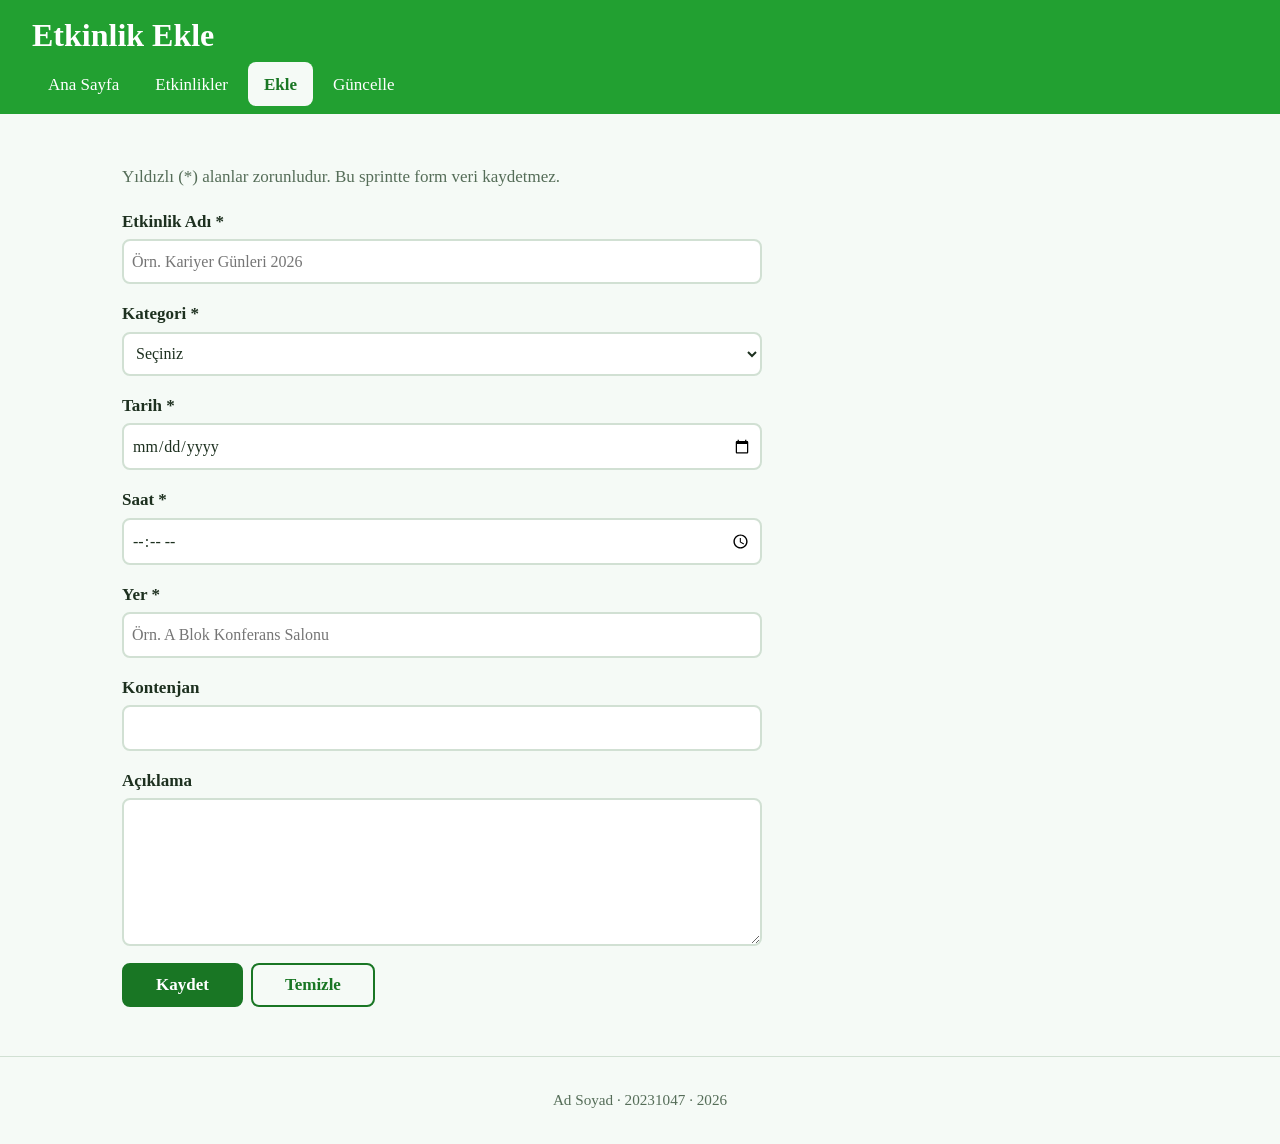
==== sprint2/etkinlik-ekle.html @ 95894797 "sprint-2 eklendi" ====
<!DOCTYPE html>
<html lang="tr">
<head>
  <meta charset="utf-8">
  <meta name="viewport" content="width=device-width, initial-scale=1">
  <title>Kampüs Etkinlikleri — Etkinlik Ekle</title>
  <link rel="stylesheet" href="css/20231047.css">
</head>
<body>

  <header class="site-baslik">
    <h1>Etkinlik Ekle</h1>
  </header>

  <nav class="menu">
    <ul>
      <li><a href="index.html">Ana Sayfa</a></li>
      <li><a href="etkinlikler.html">Etkinlikler</a></li>
      <li><a href="etkinlik-ekle.html" aria-current="page">Ekle</a></li>
      <li><a href="etkinlik-guncelle.html">Güncelle</a></li>
    </ul>
  </nav>

  <main>
    <p class="bilgi">Yıldızlı (*) alanlar zorunludur. Bu sprintte form veri kaydetmez.</p>

    <form class="form" action="etkinlikler.html" method="get">
      <p class="alan">
        <label for="ad">Etkinlik Adı *</label>
        <input type="text" id="ad" name="ad" maxlength="80" placeholder="Örn. Kariyer Günleri 2026" required>
      </p>

      <p class="alan">
        <label for="kategori">Kategori *</label>
        <select id="kategori" name="kategori" required>
          <option value="">Seçiniz</option>
          <option value="seminer">Seminer</option>
          <option value="atolye">Atölye</option>
          <option value="soylesi">Söyleşi</option>
          <option value="yarisma">Yarışma</option>
        </select>
      </p>

      <p class="alan">
        <label for="tarih">Tarih *</label>
        <input type="date" id="tarih" name="tarih" required>
      </p>

      <p class="alan">
        <label for="saat">Saat *</label>
        <input type="time" id="saat" name="saat" required>
      </p>

      <p class="alan">
        <label for="yer">Yer *</label>
        <input type="text" id="yer" name="yer" maxlength="80" placeholder="Örn. A Blok Konferans Salonu" required>
      </p>

      <p class="alan">
        <label for="kontenjan">Kontenjan</label>
        <input type="number" id="kontenjan" name="kontenjan" min="1" max="1000">
      </p>

      <p class="alan">
        <label for="aciklama">Açıklama</label>
        <textarea id="aciklama" name="aciklama" rows="5"></textarea>
      </p>

      <p class="form-butonlar">
        <button type="submit" class="buton">Kaydet</button>
        <button type="reset" class="buton buton-ikincil">Temizle</button>
      </p>
    </form>
  </main>

  <footer>
    <p>Ad Soyad &middot; 20231047 &middot; 2026</p>
  </footer>

</body>
</html>
---- sprint2/css/20231047.css ----
/* Ad Soyad — 20231047
   Renk tonu: 20231047 mod 360 = 127   |   Font: son hane 7 → Palatino */

/* ===== 1. Tasarım değişkenleri ===== */
:root {
  --no: 20231047;                    /* öğrenci numarasının tamamı */
  --ton: mod(var(--no), 360);        /* 0–359 arası renk tonu */

  --renk-ana:       hsl(var(--ton) 65% 38%);
  --renk-ana-koyu:  hsl(var(--ton) 65% 28%);
  --renk-yardimci:  hsl(calc(var(--ton) + 180) 60% 45%);
  --renk-zemin:     hsl(var(--ton) 30% 97%);
  --renk-kart:      #ffffff;
  --renk-kenar:     hsl(var(--ton) 20% 85%);
  --renk-metin:     hsl(var(--ton) 25% 15%);
  --renk-soluk:     hsl(var(--ton) 12% 38%);
  --renk-baslik-yazi: #ffffff;
  --renk-hata:      #c53030;
  --renk-hata-zemin:#fff5f5;

  --font: "Palatino Linotype", Palatino, serif;   /* son hane 7 */

  --bosluk-s: 0.5rem;
  --bosluk-m: 1rem;
  --bosluk-l: 2rem;
  --kose: 8px;
  --icerik-genislik: 1100px;
  --dokunma: 44px;                   /* parmakla basılabilir en küçük yükseklik */
}

/* ===== 2. Temel ayarlar ===== */
*,
*::before,
*::after {
  box-sizing: border-box;
}

body {
  margin: 0;
  font-family: var(--font);
  font-size: 1.0625rem;
  line-height: 1.6;
  color: var(--renk-metin);
  background: var(--renk-zemin);
}

img {
  max-width: 100%;
  height: auto;
  display: block;
}

a {
  color: var(--renk-ana-koyu);
}

a:hover {
  color: var(--renk-yardimci);
}

h1,
h2,
h3 {
  line-height: 1.2;
  overflow-wrap: anywhere;           /* uzun kelime taşmasın */
}

/* ===== 3. Sayfa kabuğu: başlık, menü, içerik, alt bilgi ===== */
.site-baslik {
  background: var(--renk-ana);
  color: var(--renk-baslik-yazi);
  padding: var(--bosluk-m);
  padding-bottom: var(--bosluk-s);
}

.site-baslik h1 {
  margin: 0;
  font-size: 1.6rem;
}

.site-baslik p {
  margin: var(--bosluk-s) 0 0;
}

.menu {
  background: var(--renk-ana);
  padding: 0 var(--bosluk-s) var(--bosluk-s);
}

.menu ul {
  list-style: none;
  margin: 0;
  padding: 0;
  display: flex;
  flex-wrap: wrap;                   /* çok dar ekranda alt satıra kayar */
  gap: 0.25rem;
}

.menu a {
  display: flex;
  align-items: center;
  min-height: var(--dokunma);
  padding: 0 0.6rem;
  border-radius: var(--kose);
  color: var(--renk-baslik-yazi);
  text-decoration: none;
}

.menu a:hover {
  background: var(--renk-ana-koyu);
  color: var(--renk-baslik-yazi);
}

.menu a[aria-current="page"] {
  background: var(--renk-zemin);
  color: var(--renk-ana-koyu);
  font-weight: bold;
}

main {
  max-width: var(--icerik-genislik);
  margin: 0 auto;
  padding: var(--bosluk-m);
}

footer {
  border-top: 1px solid var(--renk-kenar);
  color: var(--renk-soluk);
  text-align: center;
  padding: var(--bosluk-m);
  font-size: 0.95rem;
}

.bolum-baslik {
  margin: 0 0 var(--bosluk-s);
}

/* ===== 4. Etkinlik kartları ===== */
.etkinlik-listesi {
  display: grid;
  grid-template-columns: 1fr;        /* telefonda tek sütun */
  gap: var(--bosluk-m);
}

.etkinlik-listesi > h2 {
  grid-column: 1 / -1;               /* bölüm başlığı tüm satırı kaplar */
}

.kart {
  background: var(--renk-kart);
  border: 1px solid var(--renk-kenar);
  border-top: 6px solid var(--renk-ana);
  border-radius: var(--kose);
  padding: var(--bosluk-m);
  display: flex;
  flex-direction: column;
  min-width: 0;                      /* uzun içerik grid'i genişletmesin */
}

.kart h2,
.kart h3 {
  margin: 0 0 var(--bosluk-s);
  font-size: 1.25rem;
}

.kart p {
  margin: 0 0 var(--bosluk-s);
}

.kart-kategori {
  align-self: flex-start;
  background: var(--renk-zemin);
  color: var(--renk-ana-koyu);
  border-radius: var(--kose);
  padding: 0 var(--bosluk-s);
  font-weight: bold;
}

.kart p:last-child {
  margin-top: auto;                  /* link hep kartın altında dursun */
  margin-bottom: 0;
}

.kart-link {
  display: inline-flex;
  align-items: center;
  min-height: var(--dokunma);
  font-weight: bold;
}

/* ===== 5. Butonlar ===== */
.buton {
  display: inline-flex;
  align-items: center;
  justify-content: center;
  min-height: var(--dokunma);
  padding: 0 var(--bosluk-l);
  border: 2px solid var(--renk-ana-koyu);
  border-radius: var(--kose);
  background: var(--renk-ana-koyu);
  color: var(--renk-baslik-yazi);
  font: inherit;
  font-weight: bold;
  text-decoration: none;
  cursor: pointer;
}

.buton:hover {
  background: var(--renk-yardimci);
  border-color: var(--renk-yardimci);
  color: var(--renk-baslik-yazi);
}

.buton-ikincil {
  background: transparent;
  color: var(--renk-ana-koyu);
}

/* ===== 6. Detay sayfası ===== */
.detay figure {
  margin: 0;
}

.detay figcaption {
  color: var(--renk-soluk);
  font-style: italic;
  margin-top: var(--bosluk-s);
}

.kunye {
  background: var(--renk-kart);
  border: 1px solid var(--renk-kenar);
  border-radius: var(--kose);
  padding: var(--bosluk-m);
  margin-top: var(--bosluk-m);
}

.kunye h2 {
  margin-top: 0;
}

.kunye dl {
  margin: 0;
}

.kunye dt {
  font-weight: bold;
}

.kunye dd {
  margin: 0 0 var(--bosluk-s);
}

/* ===== 7. Formlar ===== */
.bilgi {
  color: var(--renk-soluk);
}

.form {
  max-width: 640px;
}

.alan {
  display: flex;
  flex-direction: column;
  gap: 0.25rem;
  margin: 0 0 var(--bosluk-m);
}

.alan label {
  font-weight: bold;
}

.alan input,
.alan select,
.alan textarea {
  width: 100%;
  min-height: var(--dokunma);
  padding: var(--bosluk-s);
  font: inherit;
  font-size: 1rem;                   /* telefonda otomatik yakınlaştırma olmasın */
  color: var(--renk-metin);
  background: var(--renk-kart);
  border: 2px solid var(--renk-kenar);
  border-radius: var(--kose);
}

.alan input:user-invalid,
.alan select:user-invalid,
.alan textarea:user-invalid {
  border-color: var(--renk-hata);
  background: var(--renk-hata-zemin);
}

.form-butonlar {
  display: flex;
  flex-wrap: wrap;
  gap: var(--bosluk-s);
}

/* ===== 8. Geniş ekran ===== */
@media (min-width: 700px) {
  .site-baslik,
  .menu {
    padding-left: var(--bosluk-l);
    padding-right: var(--bosluk-l);
  }

  .site-baslik h1 {
    font-size: 2rem;
  }

  .menu a {
    padding: 0 var(--bosluk-m);
  }

  main {
    padding: var(--bosluk-l);
  }

  .etkinlik-listesi {
    grid-template-columns: repeat(2, 1fr);
  }

  .detay-ust {
    display: grid;
    grid-template-columns: 3fr 2fr;  /* afiş solda, künye sağda */
    gap: var(--bosluk-l);
    align-items: start;
  }

  .kunye {
    margin-top: 0;
  }

  .kunye dl {
    display: grid;
    grid-template-columns: auto 1fr;
    gap: var(--bosluk-s) var(--bosluk-m);
  }

  .kunye dd {
    margin: 0;
  }
}

@media (min-width: 1000px) {
  .etkinlik-listesi {
    grid-template-columns: repeat(3, 1fr);
  }
}
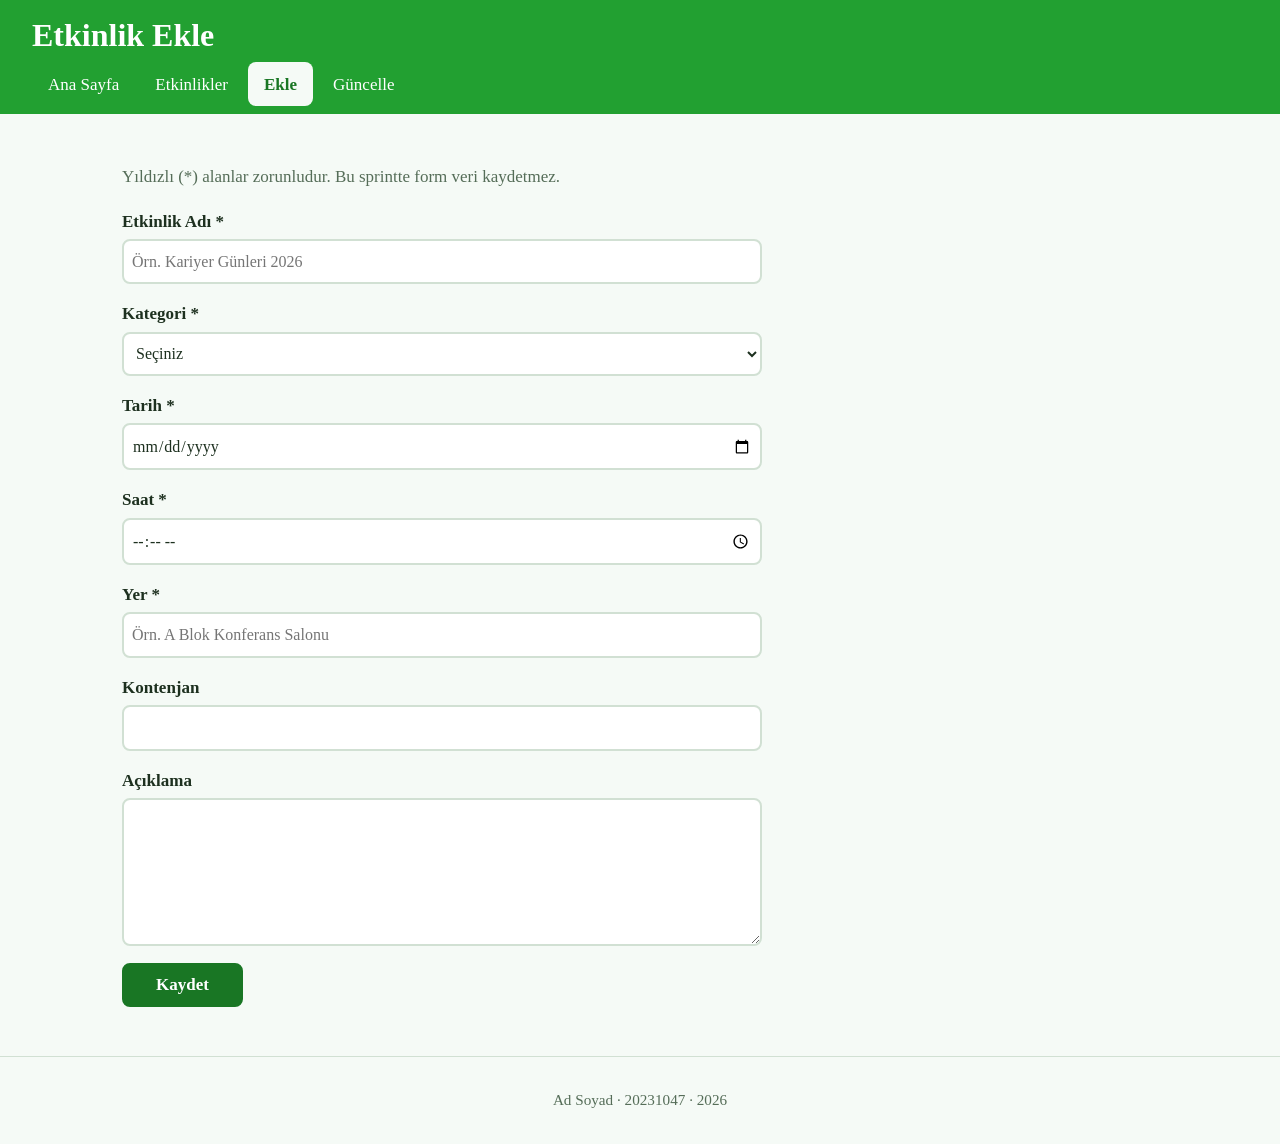
==== commit 736fa387: "fix" ====
--- a/sprint2/etkinlik-ekle.html
+++ b/sprint2/etkinlik-ekle.html
@@ -68,7 +68,6 @@
 
       <p class="form-butonlar">
         <button type="submit" class="buton">Kaydet</button>
-        <button type="reset" class="buton buton-ikincil">Temizle</button>
       </p>
     </form>
   </main>
--- a/sprint2/css/20231047.css
+++ b/sprint2/css/20231047.css
@@ -211,11 +211,6 @@
   color: var(--renk-baslik-yazi);
 }
 
-.buton-ikincil {
-  background: transparent;
-  color: var(--renk-ana-koyu);
-}
-
 /* ===== 6. Detay sayfası ===== */
 .detay figure {
   margin: 0;
